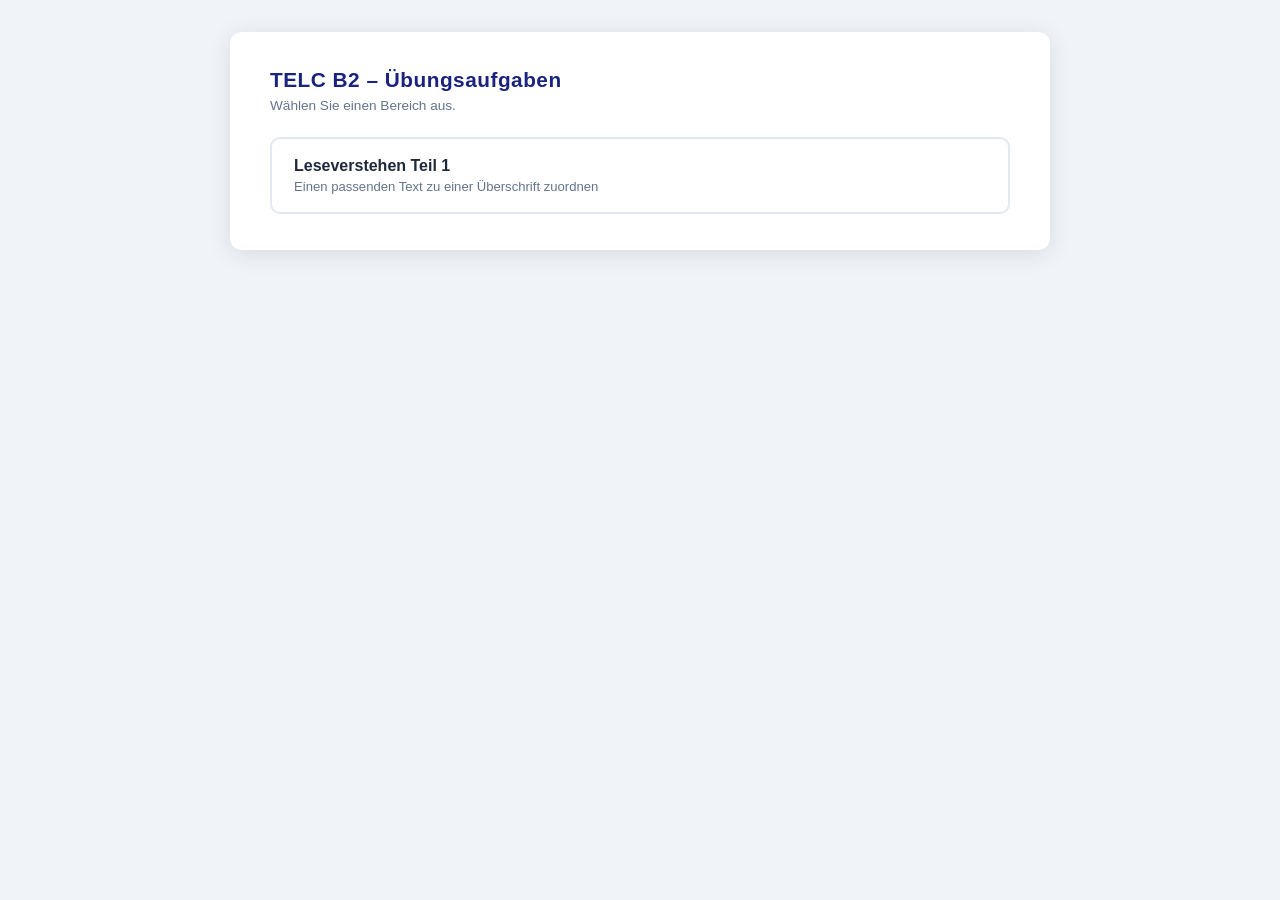
==== index.html @ 5068c645 "Initial commit – TELC B2 quiz app Scalable quiz app with 4 topics under Leseverstehen Teil 1: SCHULE" ====
<!DOCTYPE html>
<html lang="de">
<head>
  <meta charset="UTF-8" />
  <meta name="viewport" content="width=device-width, initial-scale=1.0" />
  <title>TELC B2 – Übungsaufgaben</title>
  <link rel="stylesheet" href="css/styles.css" />
</head>
<body>
  <div class="card">
    <h1>TELC B2 – Übungsaufgaben</h1>
    <p class="subtitle">Wählen Sie einen Bereich aus.</p>
    <div class="nav-list" id="nav-list"></div>
  </div>

  <!-- Registry bootstrap (must be first) -->
  <script src="js/registry.js"></script>

  <!-- ── Section configs (add one line per new section) ── -->
  <script src="sections/leseverstehen-teil1/config.js"></script>
  <!-- <script src="sections/leseverstehen-teil2/config.js"></script> -->

  <script>
    var list = document.getElementById('nav-list');
    window.REGISTRY.forEach(function(section) {
      var a = document.createElement('a');
      a.className = 'nav-card';
      a.href = 'section.html?id=' + section.id;
      a.innerHTML =
        '<div class="nav-card-title">' + section.title + '</div>' +
        '<div class="nav-card-meta">'  + section.subtitle + '</div>';
      list.appendChild(a);
    });
  </script>
</body>
</html>
---- css/styles.css ----
/* ── Reset ───────────────────────────────────────────────── */
*, *::before, *::after {
  box-sizing: border-box;
  margin: 0;
  padding: 0;
}

/* ── Layout ──────────────────────────────────────────────── */
body {
  font-family: 'Segoe UI', sans-serif;
  background: #f0f4f8;
  min-height: 100vh;
  display: flex;
  align-items: flex-start;
  justify-content: center;
  padding: 32px 16px;
}

.card {
  background: #fff;
  border-radius: 12px;
  box-shadow: 0 4px 24px rgba(0, 0, 0, 0.10);
  max-width: 820px;
  width: 100%;
  padding: 36px 40px;
}

/* ── Header ──────────────────────────────────────────────── */
h1 {
  font-size: 1.3rem;
  color: #1a237e;
  margin-bottom: 6px;
  letter-spacing: 0.5px;
}

.subtitle {
  font-size: 0.85rem;
  color: #64748b;
  margin-bottom: 24px;
}

/* ── Breadcrumb ──────────────────────────────────────────── */
.breadcrumb {
  display: flex;
  align-items: center;
  gap: 6px;
  font-size: 0.82rem;
  margin-bottom: 20px;
  flex-wrap: wrap;
}

.breadcrumb a {
  color: #6366f1;
  text-decoration: none;
}

.breadcrumb a:hover { text-decoration: underline; }

.breadcrumb span     { color: #94a3b8; }
.breadcrumb-sep      { color: #cbd5e1; }

/* ── Navigation Cards (index / section pages) ────────────── */
.nav-list {
  display: flex;
  flex-direction: column;
  gap: 14px;
  margin-top: 8px;
}

.nav-card {
  display: block;
  padding: 18px 22px;
  border: 2px solid #e2e8f0;
  border-radius: 10px;
  text-decoration: none;
  color: inherit;
  transition: border-color 0.18s, background 0.18s;
}

.nav-card:hover {
  border-color: #6366f1;
  background: #eef2ff;
}

.nav-card-title {
  font-size: 1rem;
  font-weight: 600;
  color: #1e293b;
  margin-bottom: 4px;
}

.nav-card-meta {
  font-size: 0.82rem;
  color: #64748b;
}

/* ── Progress & Navigation ───────────────────────────────── */
.progress {
  font-size: 0.82rem;
  color: #64748b;
  margin-bottom: 20px;
}

.nav {
  display: flex;
  align-items: center;
  gap: 12px;
  margin-bottom: 24px;
  flex-wrap: wrap;
}

.nav button {
  padding: 7px 18px;
  font-size: 0.85rem;
  background: #e2e8f0;
  color: #334155;
}

.nav button:hover:not(:disabled) {
  background: #cbd5e1;
}

/* ── Reading Text ────────────────────────────────────────── */
.text-box {
  background: #f8fafc;
  border: 1px solid #e2e8f0;
  border-radius: 8px;
  padding: 20px 24px;
  font-size: 0.95rem;
  line-height: 1.75;
  color: #334155;
  margin-bottom: 28px;
  white-space: pre-wrap;
}

/* ── Question & Options ──────────────────────────────────── */
.question {
  font-size: 1rem;
  font-weight: 600;
  color: #1e293b;
  margin-bottom: 16px;
}

.options {
  display: flex;
  flex-direction: column;
  gap: 10px;
  margin-bottom: 28px;
}

.option {
  display: flex;
  align-items: center;
  gap: 14px;
  padding: 13px 18px;
  border: 2px solid #e2e8f0;
  border-radius: 8px;
  cursor: pointer;
  font-size: 0.95rem;
  color: #334155;
  user-select: none;
  transition: border-color 0.18s, background 0.18s;
}

.option:hover:not(.disabled) {
  border-color: #6366f1;
  background: #eef2ff;
}

/* Option states */
.option.selected  { border-color: #6366f1; background: #eef2ff; }
.option.correct   { border-color: #16a34a; background: #f0fdf4; color: #15803d; }
.option.wrong     { border-color: #dc2626; background: #fef2f2; color: #b91c1c; }
.option.disabled  { cursor: default; }

/* Letter badge */
.letter {
  min-width: 26px;
  height: 26px;
  border-radius: 50%;
  background: #e2e8f0;
  display: flex;
  align-items: center;
  justify-content: center;
  flex-shrink: 0;
  font-weight: 700;
  font-size: 1rem;
  transition: background 0.18s, color 0.18s;
}

.option.selected .letter { background: #6366f1; color: #fff; }
.option.correct  .letter { background: #16a34a; color: #fff; }
.option.wrong    .letter { background: #dc2626; color: #fff; }

/* ── Buttons ─────────────────────────────────────────────── */
button {
  padding: 11px 28px;
  border: none;
  border-radius: 8px;
  font-size: 0.95rem;
  font-weight: 600;
  cursor: pointer;
  transition: opacity 0.18s;
}

button:disabled { opacity: 0.35; cursor: default; }

/* ── Quiz Footer (submit bar) ────────────────────────────── */
.quiz-footer {
  display: flex;
  align-items: center;
  justify-content: space-between;
  margin-top: 28px;
  padding-top: 20px;
  border-top: 1px solid #e2e8f0;
  flex-wrap: wrap;
  gap: 12px;
}

.answered-count {
  font-size: 0.85rem;
  color: #64748b;
  display: flex;
  align-items: center;
  gap: 6px;
}

#btn-submit {
  background: #6366f1;
  color: #fff;
  padding: 11px 32px;
}

#btn-submit:hover:not(:disabled) { opacity: 0.88; }

/* ── Review dots ─────────────────────────────────────────── */
.dot {
  display: inline-block;
  width: 14px;
  height: 14px;
  border-radius: 50%;
  cursor: pointer;
  transition: transform 0.15s;
}

.dot:hover       { transform: scale(1.25); }
.dot-ok          { background: #16a34a; }
.dot-nok         { background: #dc2626; }
.dot-active      { outline: 3px solid #6366f1; outline-offset: 2px; }

/* ── Feedback Message ────────────────────────────────────── */
.feedback {
  margin-top: 18px;
  padding: 14px 18px;
  border-radius: 8px;
  font-size: 0.95rem;
  font-weight: 500;
  display: none;
}

.feedback.show { display: block; }
.feedback.ok   { background: #f0fdf4; color: #15803d; border: 1px solid #bbf7d0; }
.feedback.nok  { background: #fef2f2; color: #b91c1c; border: 1px solid #fecaca; }

/* ── Score Box ───────────────────────────────────────────── */
#score-box {
  display: none;
  background: #1a237e;
  color: #fff;
  border-radius: 10px;
  padding: 28px 32px;
  text-align: center;
  margin-top: 24px;
}

#score-box h2       { font-size: 1.4rem; margin-bottom: 8px; }
#score-box p        { font-size: 1rem; opacity: 0.85; }
#score-box button   { margin-top: 18px; background: #fff; color: #1a237e; }
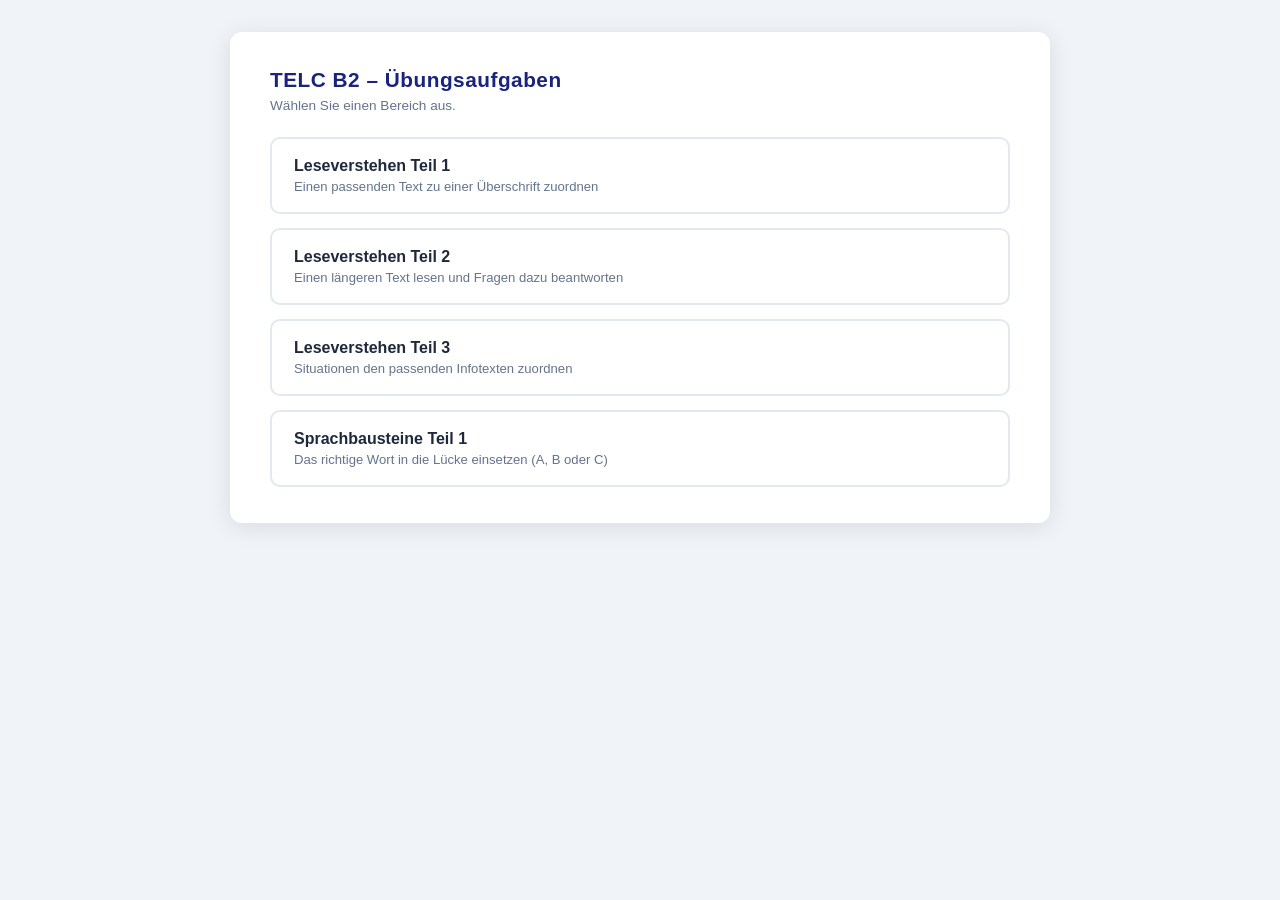
==== commit c5f61a1f: "Add new sections and quiz data for Leseverstehen Teil 2 and Teil 3, and Sprachbausteine Teil 1 - Imp" ====
--- a/index.html
+++ b/index.html
@@ -18,7 +18,9 @@
 
   <!-- ── Section configs (add one line per new section) ── -->
   <script src="sections/leseverstehen-teil1/config.js"></script>
-  <!-- <script src="sections/leseverstehen-teil2/config.js"></script> -->
+  <script src="sections/leseverstehen-teil2/config.js"></script>
+  <script src="sections/leseverstehen-teil3/config.js"></script>
+  <script src="sections/sprachbausteine-teil1/config.js"></script>
 
   <script>
     var list = document.getElementById('nav-list');
--- a/css/styles.css
+++ b/css/styles.css
@@ -246,6 +246,7 @@
 .dot:hover       { transform: scale(1.25); }
 .dot-ok          { background: #16a34a; }
 .dot-nok         { background: #dc2626; }
+.dot-skip        { background: #94a3b8; }
 .dot-active      { outline: 3px solid #6366f1; outline-offset: 2px; }
 
 /* ── Feedback Message ────────────────────────────────────── */
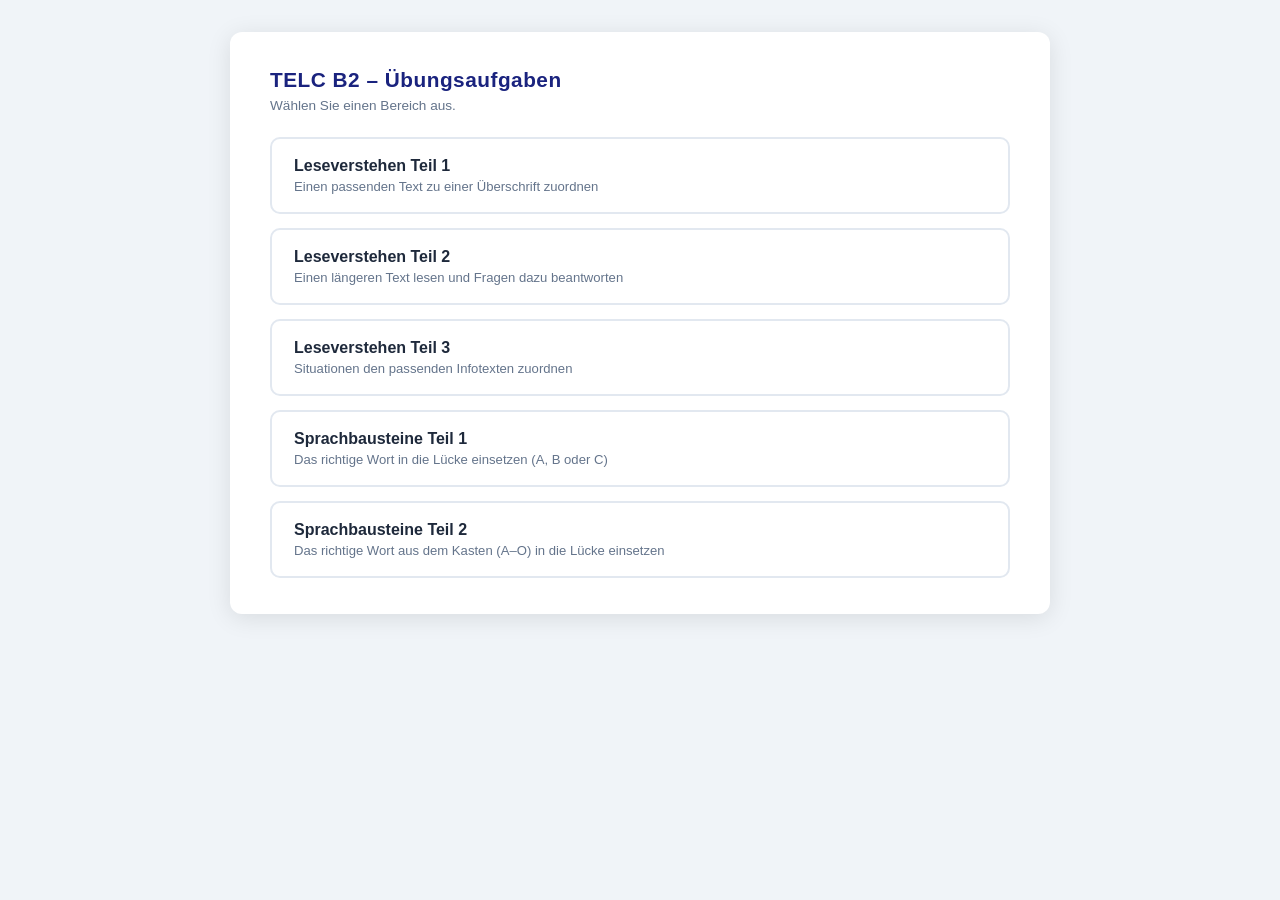
==== commit b89f67ab: "Add Sprachbausteine Teil 2 section and quiz data for Sicherer Schulweg" ====
--- a/index.html
+++ b/index.html
@@ -21,6 +21,7 @@
   <script src="sections/leseverstehen-teil2/config.js"></script>
   <script src="sections/leseverstehen-teil3/config.js"></script>
   <script src="sections/sprachbausteine-teil1/config.js"></script>
+  <script src="sections/sprachbausteine-teil2/config.js"></script>
 
   <script>
     var list = document.getElementById('nav-list');
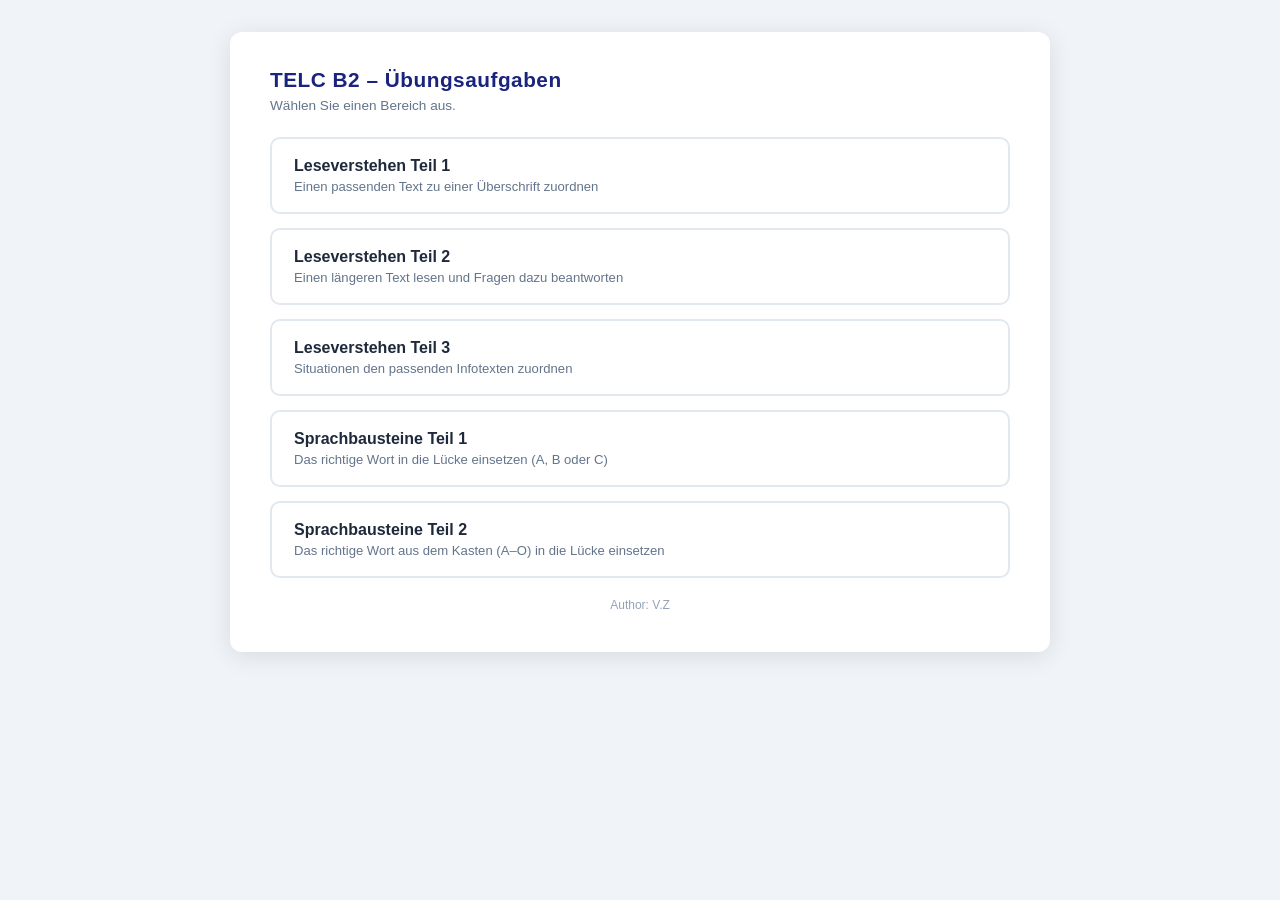
==== commit b2be65cf: "Add author footer to index, quiz, and section pages" ====
--- a/index.html
+++ b/index.html
@@ -11,6 +11,7 @@
     <h1>TELC B2 – Übungsaufgaben</h1>
     <p class="subtitle">Wählen Sie einen Bereich aus.</p>
     <div class="nav-list" id="nav-list"></div>
+    <p class="author-footer">Author: V.Z</p>
   </div>
 
   <!-- Registry bootstrap (must be first) -->
--- a/css/styles.css
+++ b/css/styles.css
@@ -277,3 +277,12 @@
 #score-box h2       { font-size: 1.4rem; margin-bottom: 8px; }
 #score-box p        { font-size: 1rem; opacity: 0.85; }
 #score-box button   { margin-top: 18px; background: #fff; color: #1a237e; }
+
+/* ── Author footer ───────────────────────────────────────── */
+.author-footer {
+  text-align: center;
+  font-size: 0.75rem;
+  color: #94a3b8;
+  padding: 20px 0 4px;
+  width: 100%;
+}
